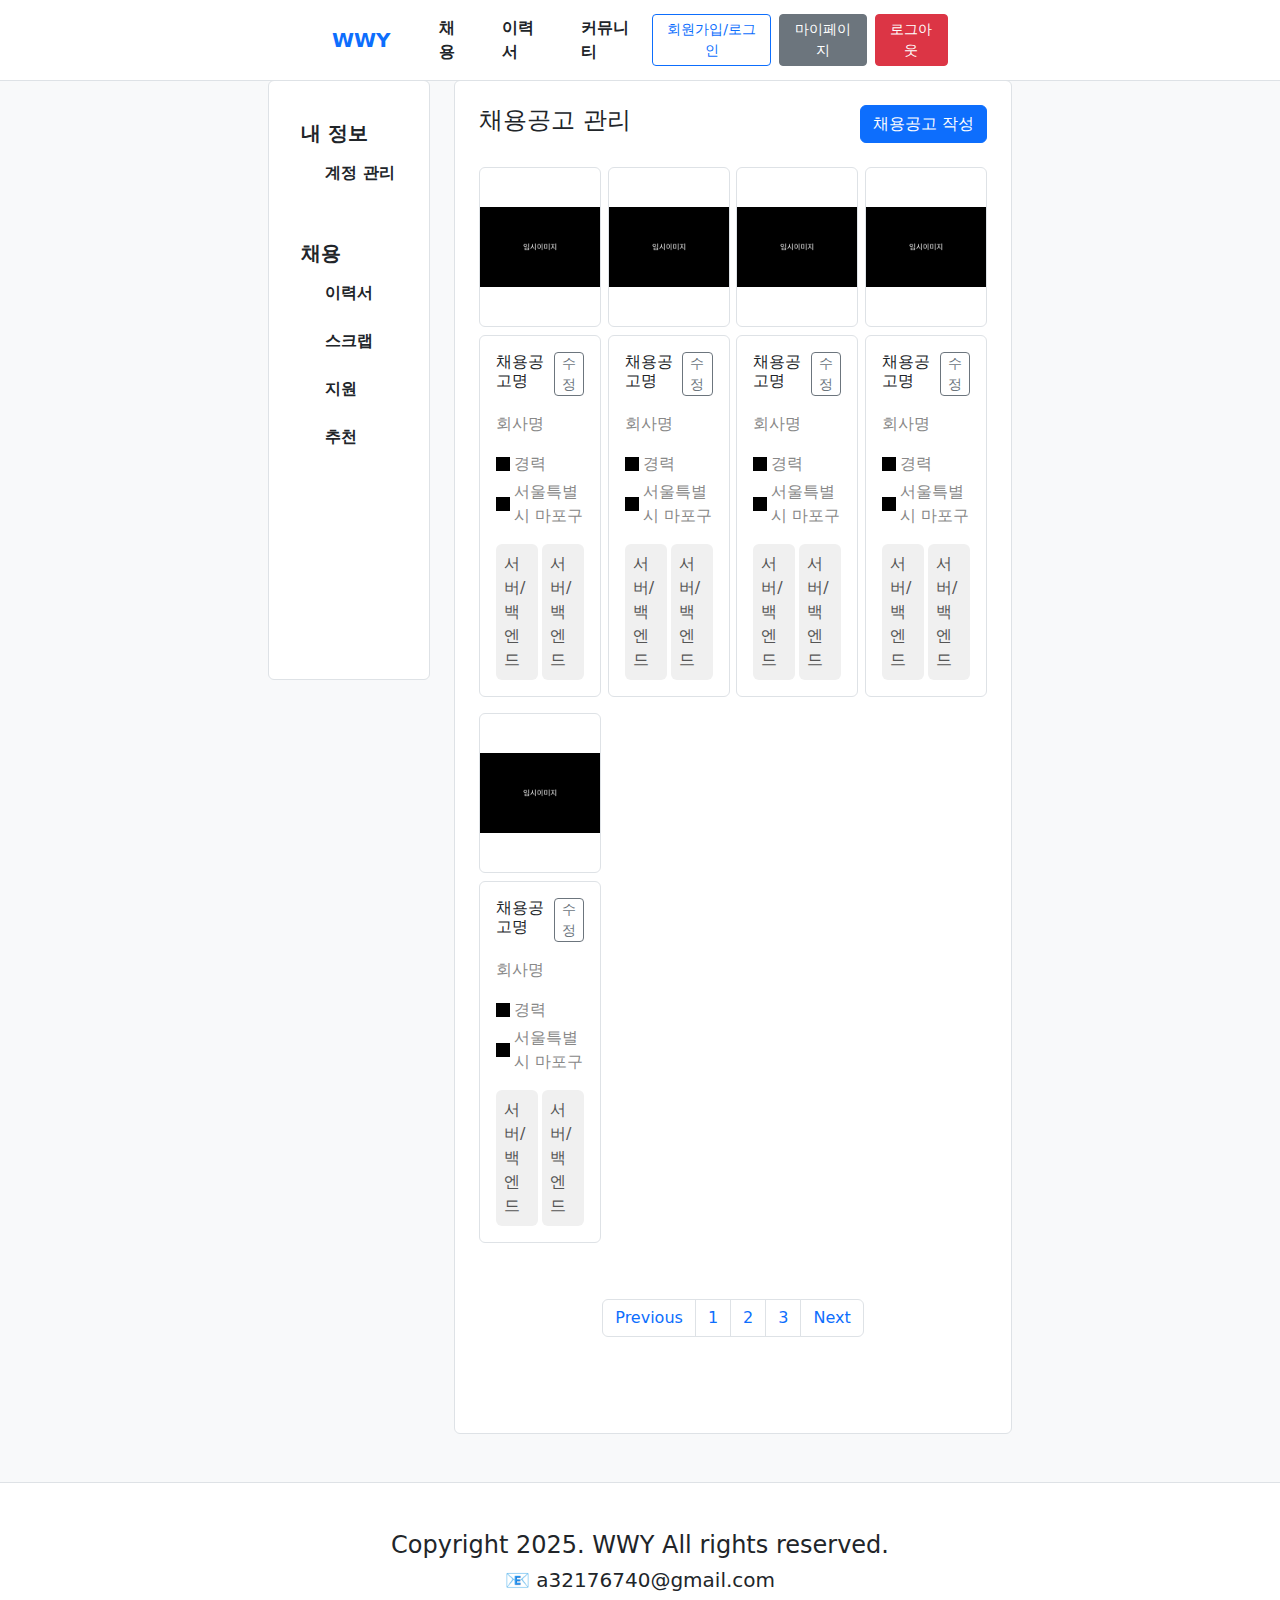
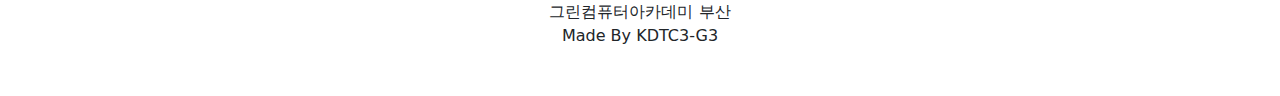
==== job-dashboard.html @ 86d6350e "채용리스트완&채용공고관리완" ====
<!DOCTYPE html>
<html lang="en">
    <head>
        <title>Blog</title>
        <meta charset="utf-8" />
        <meta name="viewport" content="width=device-width, initial-scale=1" />
        <script src="https://ajax.googleapis.com/ajax/libs/jquery/3.7.1/jquery.min.js"></script>
        <link
            href="https://cdn.jsdelivr.net/npm/bootstrap@5.3.0/dist/css/bootstrap.min.css"
            rel="stylesheet"
        />
        <script src="https://cdn.jsdelivr.net/npm/bootstrap@5.3.0/dist/js/bootstrap.bundle.min.js"></script>
        <link
            rel="stylesheet"
            href="https://cdnjs.cloudflare.com/ajax/libs/font-awesome/6.5.1/css/all.min.css"
        />
        <link rel="stylesheet" href="css/job-dashboard.css">
    </head>

    <body class="bg-light" style="padding-top: 56px">
        <nav class="navbar navbar-expand bg-white border-bottom fixed-top">
            <div
                class="container d-flex justify-content-between align-items-center"
                style="max-width: 50%"
            >
                <!-- Left: 로고 + 메뉴 -->
                <div class="d-flex align-items-center gap-4">
                    <a class="navbar-brand text-primary fw-bold" href="#"
                        >WWY</a
                    >
                    <ul class="navbar-nav flex-row gap-3">
                        <li class="nav-item">
                            <a class="nav-link text-dark fw-semibold" href="#"
                                >채용</a
                            >
                        </li>
                        <li class="nav-item">
                            <a class="nav-link text-dark fw-semibold" href="#"
                                >이력서</a
                            >
                        </li>
                        <li class="nav-item">
                            <a class="nav-link text-dark fw-semibold" href="#"
                                >커뮤니티</a
                            >
                        </li>
                    </ul>
                </div>

                <ul class="navbar-nav d-flex flex-row gap-2">
                    <li class="nav-item">
                        <a class="btn btn-outline-primary btn-sm" href="#">회원가입/로그인</a>
                    </li>
                    <li class="nav-item">
                        <a class="btn btn-secondary btn-sm" href="#">마이페이지</a>
                    </li>
                    <li class="nav-item">
                        <a class="btn btn-danger btn-sm" href="#">로그아웃</a>
                    </li>
                </ul>
            </div>
        </nav>

        <div class="container mt-4 mb-5" style="max-width: 60%">
            <div class="d-flex gap-4 align-items-top justify-content-between">
                <!-- 왼쪽 박스 -->
                <div class="flex-fill" style="max-width: 25%">
                    <div
                        class="bg-white border rounded p-3 overflow-auto"
                        style="height: 600px"
                    >
                        <h5 class="ms-3 fw-bold mt-4">내 정보</h5>
                        <ul class="navbar-nav flex-column gap-2 mb-5 ps-3">
                            <li class="nav-item">
                                <a
                                    class="nav-link text-dark fw-semibold ps-4"
                                    href="#"
                                    >계정 관리</a
                                >
                            </li>
                        </ul>

                        <h5 class="ms-3 fw-bold mt-4">채용</h5>
                        <ul class="navbar-nav flex-column gap-2 mb-5 ps-3">
                            <li class="nav-item">
                                <a
                                    class="nav-link text-dark fw-semibold ps-4"
                                    href="#"
                                    >이력서</a
                                >
                            </li>
                            <li class="nav-item">
                                <a
                                    class="nav-link text-dark fw-semibold ps-4"
                                    href="#"
                                    >스크랩</a
                                >
                            </li>
                            <li class="nav-item">
                                <a
                                    class="nav-link text-dark fw-semibold ps-4"
                                    href="#"
                                    >지원</a
                                >
                            </li>
                            <li class="nav-item">
                                <a
                                    class="nav-link text-dark fw-semibold ps-4"
                                    href="#"
                                    >추천</a
                                >
                            </li>
                        </ul>
                    </div>
                </div>

                <!-- 오른쪽 박스 -->
                <div class="flex-fill" style="max-width: 75%">
                    <div class="bg-white border rounded p-4">
                        <div class="d-flex justify-content-between align-items-center mb-4">
                            <h3 class="fs-4 fw-medium">채용공고 관리</h3>
                            <button class="btn btn-primary">채용공고 작성</button>
                        </div>
                        <div class="job-list">
                            <ul class="card-wrap row row-gap-3" style="gap: calc(4% / 3);">
                              <li class="card-1 d-flex flex-column gap-2">
                                <figure
                                  class="recommend-img overflow-hidden d-flex align-items-center border rounded"
                                >
                                  <img class="w-100" src="img/image00.png" alt="임시이미지" />
                                </figure>
                                <div
                                  class="recommend-content d-flex flex-column border rounded gap-3 py-3 px-3"
                                >
                                  <div class="top d-flex justify-content-between">
                                    <h3 class="fs-6 fw-medium mb-0">채용공고명</h3>
                                    <button class="btn btn-outline-secondary btn-sm px-1">수정</button>
                                  </div>
                                  <!-- .top end -->
                                  <div class="bottom d-flex flex-column gap-3">
                                    <p class="fs-6">회사명</p>
                                    <ul class="d-flex justify-content-start flex-column gap-1">
                                      <li class="d-flex align-items-center gap-1">
                                        <img src="img/icon00.png" alt="임시아이콘" />
                                        <p class="fs-6">경력</p>
                                      </li>
                                      <li class="d-flex align-items-center gap-1">
                                        <img src="img/icon00.png" alt="임시아이콘" />
                                        <p class="fs-6">서울특별시 마포구</p>
                                      </li>
                                    </ul>
                                    <ul class="duty d-flex justify-content-start gap-1">
                                      <li class="p-2 rounded">
                                        <p class="fs-6 fw-medium">서버/백엔드</p>
                                      </li>
                                      <li class="p-2 rounded">
                                        <p class="fs-6 fw-medium">서버/백엔드</p>
                                      </li>
                                    </ul>
                                  </div>
                                  <!-- .bottom end -->
                                </div>
                                <!-- .recommend-content end -->
                              </li>
                              <!-- .card-1 end -->
                              <li class="card-1 d-flex flex-column gap-2">
                                <figure
                                  class="recommend-img overflow-hidden d-flex align-items-center border rounded"
                                >
                                  <img class="w-100" src="img/image00.png" alt="임시이미지" />
                                </figure>
                                <div
                                  class="recommend-content d-flex flex-column border rounded gap-3 py-3 px-3"
                                >
                                  <div class="top d-flex justify-content-between">
                                    <h3 class="fs-6 fw-medium mb-0">채용공고명</h3>
                                    <button class="btn btn-outline-secondary btn-sm px-1">수정</button>
                                  </div>
                                  <!-- .top end -->
                                  <div class="bottom d-flex flex-column gap-3">
                                    <p class="fs-6">회사명</p>
                                    <ul class="d-flex justify-content-start flex-column gap-1">
                                      <li class="d-flex align-items-center gap-1">
                                        <img src="img/icon00.png" alt="임시아이콘" />
                                        <p class="fs-6">경력</p>
                                      </li>
                                      <li class="d-flex align-items-center gap-1">
                                        <img src="img/icon00.png" alt="임시아이콘" />
                                        <p class="fs-6">서울특별시 마포구</p>
                                      </li>
                                    </ul>
                                    <ul class="duty d-flex justify-content-start gap-1">
                                      <li class="p-2 rounded">
                                        <p class="fs-6 fw-medium">서버/백엔드</p>
                                      </li>
                                      <li class="p-2 rounded">
                                        <p class="fs-6 fw-medium">서버/백엔드</p>
                                      </li>
                                    </ul>
                                  </div>
                                  <!-- .bottom end -->
                                </div>
                                <!-- .recommend-content end -->
                              </li>
                              <!-- .card-1 end -->
                              <li class="card-1 d-flex flex-column gap-2">
                                <figure
                                  class="recommend-img overflow-hidden d-flex align-items-center border rounded"
                                >
                                  <img class="w-100" src="img/image00.png" alt="임시이미지" />
                                </figure>
                                <div
                                  class="recommend-content d-flex flex-column border rounded gap-3 py-3 px-3"
                                >
                                  <div class="top d-flex justify-content-between">
                                    <h3 class="fs-6 fw-medium mb-0">채용공고명</h3>
                                    <button class="btn btn-outline-secondary btn-sm px-1">수정</button>
                                  </div>
                                  <!-- .top end -->
                                  <div class="bottom d-flex flex-column gap-3">
                                    <p class="fs-6">회사명</p>
                                    <ul class="d-flex justify-content-start flex-column gap-1">
                                      <li class="d-flex align-items-center gap-1">
                                        <img src="img/icon00.png" alt="임시아이콘" />
                                        <p class="fs-6">경력</p>
                                      </li>
                                      <li class="d-flex align-items-center gap-1">
                                        <img src="img/icon00.png" alt="임시아이콘" />
                                        <p class="fs-6">서울특별시 마포구</p>
                                      </li>
                                    </ul>
                                    <ul class="duty d-flex justify-content-start gap-1">
                                      <li class="p-2 rounded">
                                        <p class="fs-6 fw-medium">서버/백엔드</p>
                                      </li>
                                      <li class="p-2 rounded">
                                        <p class="fs-6 fw-medium">서버/백엔드</p>
                                      </li>
                                    </ul>
                                  </div>
                                  <!-- .bottom end -->
                                </div>
                                <!-- .recommend-content end -->
                              </li>
                              <!-- .card-1 end -->
                              <li class="card-1 d-flex flex-column gap-2">
                                <figure
                                  class="recommend-img overflow-hidden d-flex align-items-center border rounded"
                                >
                                  <img class="w-100" src="img/image00.png" alt="임시이미지" />
                                </figure>
                                <div
                                  class="recommend-content d-flex flex-column border rounded gap-3 py-3 px-3"
                                >
                                  <div class="top d-flex justify-content-between">
                                    <h3 class="fs-6 fw-medium mb-0">채용공고명</h3>
                                    <button class="btn btn-outline-secondary btn-sm px-1">수정</button>
                                  </div>
                                  <!-- .top end -->
                                  <div class="bottom d-flex flex-column gap-3">
                                    <p class="fs-6">회사명</p>
                                    <ul class="d-flex justify-content-start flex-column gap-1">
                                      <li class="d-flex align-items-center gap-1">
                                        <img src="img/icon00.png" alt="임시아이콘" />
                                        <p class="fs-6">경력</p>
                                      </li>
                                      <li class="d-flex align-items-center gap-1">
                                        <img src="img/icon00.png" alt="임시아이콘" />
                                        <p class="fs-6">서울특별시 마포구</p>
                                      </li>
                                    </ul>
                                    <ul class="duty d-flex justify-content-start gap-1">
                                      <li class="p-2 rounded">
                                        <p class="fs-6 fw-medium">서버/백엔드</p>
                                      </li>
                                      <li class="p-2 rounded">
                                        <p class="fs-6 fw-medium">서버/백엔드</p>
                                      </li>
                                    </ul>
                                  </div>
                                  <!-- .bottom end -->
                                </div>
                                <!-- .recommend-content end -->
                              </li>
                              <!-- .card-1 end -->
                              <li class="card-1 d-flex flex-column gap-2">
                                <figure
                                  class="recommend-img overflow-hidden d-flex align-items-center border rounded"
                                >
                                  <img class="w-100" src="img/image00.png" alt="임시이미지" />
                                </figure>
                                <div
                                  class="recommend-content d-flex flex-column border rounded gap-3 py-3 px-3"
                                >
                                  <div class="top d-flex justify-content-between">
                                    <h3 class="fs-6 fw-medium mb-0">채용공고명</h3>
                                    <button class="btn btn-outline-secondary btn-sm px-1">수정</button>
                                  </div>
                                  <!-- .top end -->
                                  <div class="bottom d-flex flex-column gap-3">
                                    <p class="fs-6">회사명</p>
                                    <ul class="d-flex justify-content-start flex-column gap-1">
                                      <li class="d-flex align-items-center gap-1">
                                        <img src="img/icon00.png" alt="임시아이콘" />
                                        <p class="fs-6">경력</p>
                                      </li>
                                      <li class="d-flex align-items-center gap-1">
                                        <img src="img/icon00.png" alt="임시아이콘" />
                                        <p class="fs-6">서울특별시 마포구</p>
                                      </li>
                                    </ul>
                                    <ul class="duty d-flex justify-content-start gap-1">
                                      <li class="p-2 rounded">
                                        <p class="fs-6 fw-medium">서버/백엔드</p>
                                      </li>
                                      <li class="p-2 rounded">
                                        <p class="fs-6 fw-medium">서버/백엔드</p>
                                      </li>
                                    </ul>
                                  </div>
                                  <!-- .bottom end -->
                                </div>
                                <!-- .recommend-content end -->
                              </li>
                              <!-- .card-1 end -->
                            </ul>
                            <!-- .card-wrap end -->
                            <div class="pagging d-flex justify-content-center">
                                <ul class="pagination">
                                    <li class="page-item"><a class="page-link" href="#">Previous</a></li>
                                    <li class="page-item"><a class="page-link" href="#">1</a></li>
                                    <li class="page-item"><a class="page-link" href="#">2</a></li>
                                    <li class="page-item"><a class="page-link" href="#">3</a></li>
                                    <li class="page-item"><a class="page-link" href="#">Next</a></li>
                                  </ul>
                              </div>
                              <!-- .pagging end -->
                        </div>
                        <!-- .job-list end -->
                    </div>
                </div>
            </div>
        </div>
        
        <footer class="bg-white py-5 border-top">
            <div class="container text-center" style="max-width: 60%">
                <h4>Copyright 2025. WWY All rights reserved.</h4>
                <h5>📧 a32176740@gmail.com</h5>
                <div>그린컴퓨터아카데미 부산</div>
                <div>Made By KDTC3-G3</div>
            </div>
        </footer>
    </background-color:>
</html>
---- css/job-dashboard.css ----
@charset "utf-8";

ul,li {
    list-style: none;
}
.job-list,
.card-wrap,
.card-wrap * {
    margin: 0;
    padding: 0;
}

/* list */

.card-1 {
    width: 24%;
}

.recommend-img {
    height: 160px;
}

.bottom p {
    color: #888;
}

.bottom img {
    /* 아이콘 */
    width: 14px;
    height: 14px;
}

.duty li {
    background-color: #f0f0f0;
}

.duty p {
    color: #555;
}

/* .pagging */
.pagging {
    width: 100%;
    padding: 56px 0;
}
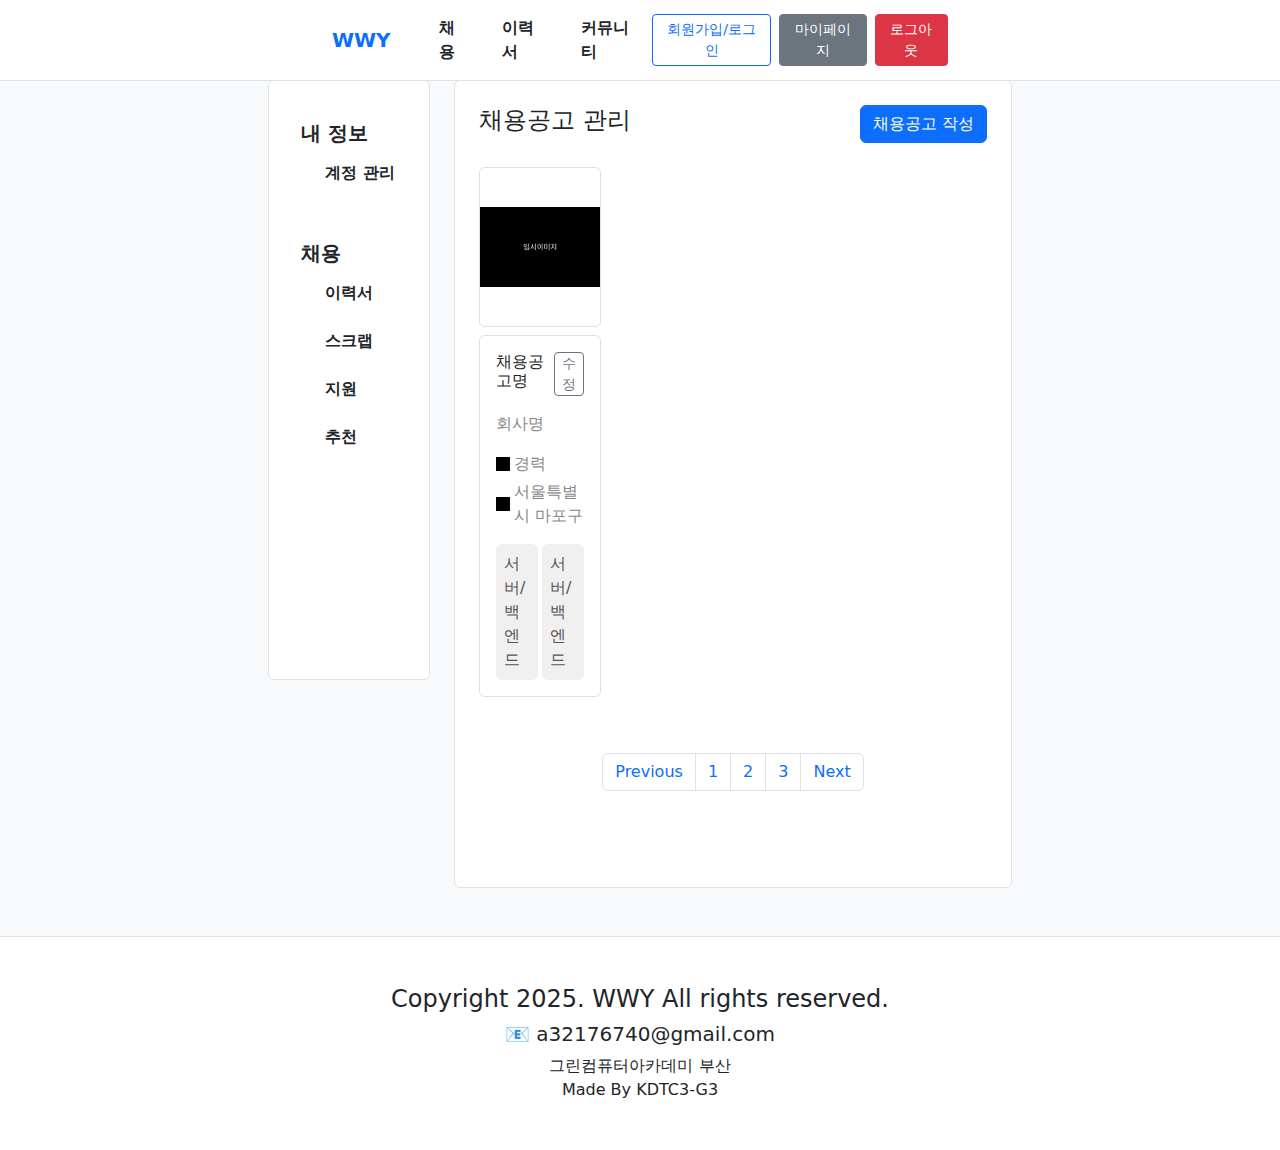
==== commit 81f2cad1: "대시보드수정" ====
--- a/job-dashboard.html
+++ b/job-dashboard.html
@@ -123,204 +123,46 @@
                         </div>
                         <div class="job-list">
                             <ul class="card-wrap row row-gap-3" style="gap: calc(4% / 3);">
-                              <li class="card-1 d-flex flex-column gap-2">
-                                <figure
-                                  class="recommend-img overflow-hidden d-flex align-items-center border rounded"
-                                >
-                                  <img class="w-100" src="img/image00.png" alt="임시이미지" />
-                                </figure>
-                                <div
-                                  class="recommend-content d-flex flex-column border rounded gap-3 py-3 px-3"
-                                >
-                                  <div class="top d-flex justify-content-between">
-                                    <h3 class="fs-6 fw-medium mb-0">채용공고명</h3>
-                                    <button class="btn btn-outline-secondary btn-sm px-1">수정</button>
-                                  </div>
-                                  <!-- .top end -->
-                                  <div class="bottom d-flex flex-column gap-3">
-                                    <p class="fs-6">회사명</p>
-                                    <ul class="d-flex justify-content-start flex-column gap-1">
-                                      <li class="d-flex align-items-center gap-1">
-                                        <img src="img/icon00.png" alt="임시아이콘" />
-                                        <p class="fs-6">경력</p>
-                                      </li>
-                                      <li class="d-flex align-items-center gap-1">
-                                        <img src="img/icon00.png" alt="임시아이콘" />
-                                        <p class="fs-6">서울특별시 마포구</p>
-                                      </li>
-                                    </ul>
-                                    <ul class="duty d-flex justify-content-start gap-1">
-                                      <li class="p-2 rounded">
-                                        <p class="fs-6 fw-medium">서버/백엔드</p>
-                                      </li>
-                                      <li class="p-2 rounded">
-                                        <p class="fs-6 fw-medium">서버/백엔드</p>
-                                      </li>
-                                    </ul>
-                                  </div>
-                                  <!-- .bottom end -->
-                                </div>
-                                <!-- .recommend-content end -->
-                              </li>
-                              <!-- .card-1 end -->
-                              <li class="card-1 d-flex flex-column gap-2">
-                                <figure
-                                  class="recommend-img overflow-hidden d-flex align-items-center border rounded"
-                                >
-                                  <img class="w-100" src="img/image00.png" alt="임시이미지" />
-                                </figure>
-                                <div
-                                  class="recommend-content d-flex flex-column border rounded gap-3 py-3 px-3"
-                                >
-                                  <div class="top d-flex justify-content-between">
-                                    <h3 class="fs-6 fw-medium mb-0">채용공고명</h3>
-                                    <button class="btn btn-outline-secondary btn-sm px-1">수정</button>
-                                  </div>
-                                  <!-- .top end -->
-                                  <div class="bottom d-flex flex-column gap-3">
-                                    <p class="fs-6">회사명</p>
-                                    <ul class="d-flex justify-content-start flex-column gap-1">
-                                      <li class="d-flex align-items-center gap-1">
-                                        <img src="img/icon00.png" alt="임시아이콘" />
-                                        <p class="fs-6">경력</p>
-                                      </li>
-                                      <li class="d-flex align-items-center gap-1">
-                                        <img src="img/icon00.png" alt="임시아이콘" />
-                                        <p class="fs-6">서울특별시 마포구</p>
-                                      </li>
-                                    </ul>
-                                    <ul class="duty d-flex justify-content-start gap-1">
-                                      <li class="p-2 rounded">
-                                        <p class="fs-6 fw-medium">서버/백엔드</p>
-                                      </li>
-                                      <li class="p-2 rounded">
-                                        <p class="fs-6 fw-medium">서버/백엔드</p>
-                                      </li>
-                                    </ul>
-                                  </div>
-                                  <!-- .bottom end -->
-                                </div>
-                                <!-- .recommend-content end -->
-                              </li>
-                              <!-- .card-1 end -->
-                              <li class="card-1 d-flex flex-column gap-2">
-                                <figure
-                                  class="recommend-img overflow-hidden d-flex align-items-center border rounded"
-                                >
-                                  <img class="w-100" src="img/image00.png" alt="임시이미지" />
-                                </figure>
-                                <div
-                                  class="recommend-content d-flex flex-column border rounded gap-3 py-3 px-3"
-                                >
-                                  <div class="top d-flex justify-content-between">
-                                    <h3 class="fs-6 fw-medium mb-0">채용공고명</h3>
-                                    <button class="btn btn-outline-secondary btn-sm px-1">수정</button>
-                                  </div>
-                                  <!-- .top end -->
-                                  <div class="bottom d-flex flex-column gap-3">
-                                    <p class="fs-6">회사명</p>
-                                    <ul class="d-flex justify-content-start flex-column gap-1">
-                                      <li class="d-flex align-items-center gap-1">
-                                        <img src="img/icon00.png" alt="임시아이콘" />
-                                        <p class="fs-6">경력</p>
-                                      </li>
-                                      <li class="d-flex align-items-center gap-1">
-                                        <img src="img/icon00.png" alt="임시아이콘" />
-                                        <p class="fs-6">서울특별시 마포구</p>
-                                      </li>
-                                    </ul>
-                                    <ul class="duty d-flex justify-content-start gap-1">
-                                      <li class="p-2 rounded">
-                                        <p class="fs-6 fw-medium">서버/백엔드</p>
-                                      </li>
-                                      <li class="p-2 rounded">
-                                        <p class="fs-6 fw-medium">서버/백엔드</p>
-                                      </li>
-                                    </ul>
-                                  </div>
-                                  <!-- .bottom end -->
-                                </div>
-                                <!-- .recommend-content end -->
-                              </li>
-                              <!-- .card-1 end -->
-                              <li class="card-1 d-flex flex-column gap-2">
-                                <figure
-                                  class="recommend-img overflow-hidden d-flex align-items-center border rounded"
-                                >
-                                  <img class="w-100" src="img/image00.png" alt="임시이미지" />
-                                </figure>
-                                <div
-                                  class="recommend-content d-flex flex-column border rounded gap-3 py-3 px-3"
-                                >
-                                  <div class="top d-flex justify-content-between">
-                                    <h3 class="fs-6 fw-medium mb-0">채용공고명</h3>
-                                    <button class="btn btn-outline-secondary btn-sm px-1">수정</button>
-                                  </div>
-                                  <!-- .top end -->
-                                  <div class="bottom d-flex flex-column gap-3">
-                                    <p class="fs-6">회사명</p>
-                                    <ul class="d-flex justify-content-start flex-column gap-1">
-                                      <li class="d-flex align-items-center gap-1">
-                                        <img src="img/icon00.png" alt="임시아이콘" />
-                                        <p class="fs-6">경력</p>
-                                      </li>
-                                      <li class="d-flex align-items-center gap-1">
-                                        <img src="img/icon00.png" alt="임시아이콘" />
-                                        <p class="fs-6">서울특별시 마포구</p>
-                                      </li>
-                                    </ul>
-                                    <ul class="duty d-flex justify-content-start gap-1">
-                                      <li class="p-2 rounded">
-                                        <p class="fs-6 fw-medium">서버/백엔드</p>
-                                      </li>
-                                      <li class="p-2 rounded">
-                                        <p class="fs-6 fw-medium">서버/백엔드</p>
-                                      </li>
-                                    </ul>
-                                  </div>
-                                  <!-- .bottom end -->
-                                </div>
-                                <!-- .recommend-content end -->
-                              </li>
-                              <!-- .card-1 end -->
-                              <li class="card-1 d-flex flex-column gap-2">
-                                <figure
-                                  class="recommend-img overflow-hidden d-flex align-items-center border rounded"
-                                >
-                                  <img class="w-100" src="img/image00.png" alt="임시이미지" />
-                                </figure>
-                                <div
-                                  class="recommend-content d-flex flex-column border rounded gap-3 py-3 px-3"
-                                >
-                                  <div class="top d-flex justify-content-between">
-                                    <h3 class="fs-6 fw-medium mb-0">채용공고명</h3>
-                                    <button class="btn btn-outline-secondary btn-sm px-1">수정</button>
-                                  </div>
-                                  <!-- .top end -->
-                                  <div class="bottom d-flex flex-column gap-3">
-                                    <p class="fs-6">회사명</p>
-                                    <ul class="d-flex justify-content-start flex-column gap-1">
-                                      <li class="d-flex align-items-center gap-1">
-                                        <img src="img/icon00.png" alt="임시아이콘" />
-                                        <p class="fs-6">경력</p>
-                                      </li>
-                                      <li class="d-flex align-items-center gap-1">
-                                        <img src="img/icon00.png" alt="임시아이콘" />
-                                        <p class="fs-6">서울특별시 마포구</p>
-                                      </li>
-                                    </ul>
-                                    <ul class="duty d-flex justify-content-start gap-1">
-                                      <li class="p-2 rounded">
-                                        <p class="fs-6 fw-medium">서버/백엔드</p>
-                                      </li>
-                                      <li class="p-2 rounded">
-                                        <p class="fs-6 fw-medium">서버/백엔드</p>
-                                      </li>
-                                    </ul>
-                                  </div>
-                                  <!-- .bottom end -->
-                                </div>
-                                <!-- .recommend-content end -->
+                              <li class="card-1">
+                                <a href="#" class="d-flex flex-column gap-2">
+                                    <figure
+                                    class="recommend-img overflow-hidden d-flex align-items-center border rounded"
+                                    >
+                                    <img class="w-100" src="img/image00.png" alt="임시이미지" />
+                                    </figure>
+                                    <div
+                                    class="recommend-content d-flex flex-column border rounded gap-3 py-3 px-3"
+                                    >
+                                    <div class="top d-flex justify-content-between">
+                                        <h3 class="fs-6 fw-medium mb-0">채용공고명</h3>
+                                        <button class="btn btn-outline-secondary btn-sm px-1">수정</button>
+                                    </div>
+                                    <!-- .top end -->
+                                    <div class="bottom d-flex flex-column gap-3">
+                                        <p class="fs-6">회사명</p>
+                                        <ul class="d-flex justify-content-start flex-column gap-1">
+                                        <li class="d-flex align-items-center gap-1">
+                                            <img src="img/icon00.png" alt="임시아이콘" />
+                                            <p class="fs-6">경력</p>
+                                        </li>
+                                        <li class="d-flex align-items-center gap-1">
+                                            <img src="img/icon00.png" alt="임시아이콘" />
+                                            <p class="fs-6">서울특별시 마포구</p>
+                                        </li>
+                                        </ul>
+                                        <ul class="duty d-flex justify-content-start gap-1">
+                                        <li class="p-2 rounded">
+                                            <p class="fs-6 fw-medium">서버/백엔드</p>
+                                        </li>
+                                        <li class="p-2 rounded">
+                                            <p class="fs-6 fw-medium">서버/백엔드</p>
+                                        </li>
+                                        </ul>
+                                    </div>
+                                    <!-- .bottom end -->
+                                    </div>
+                                    <!-- .recommend-content end -->
+                                </a>
                               </li>
                               <!-- .card-1 end -->
                             </ul>
@@ -341,7 +183,7 @@
                 </div>
             </div>
         </div>
-        
+
         <footer class="bg-white py-5 border-top">
             <div class="container text-center" style="max-width: 60%">
                 <h4>Copyright 2025. WWY All rights reserved.</h4>
--- a/css/job-dashboard.css
+++ b/css/job-dashboard.css
@@ -2,6 +2,10 @@
 
 ul,li {
     list-style: none;
+}
+a {
+    text-decoration: none;
+    color: inherit;
 }
 .job-list,
 .card-wrap,
